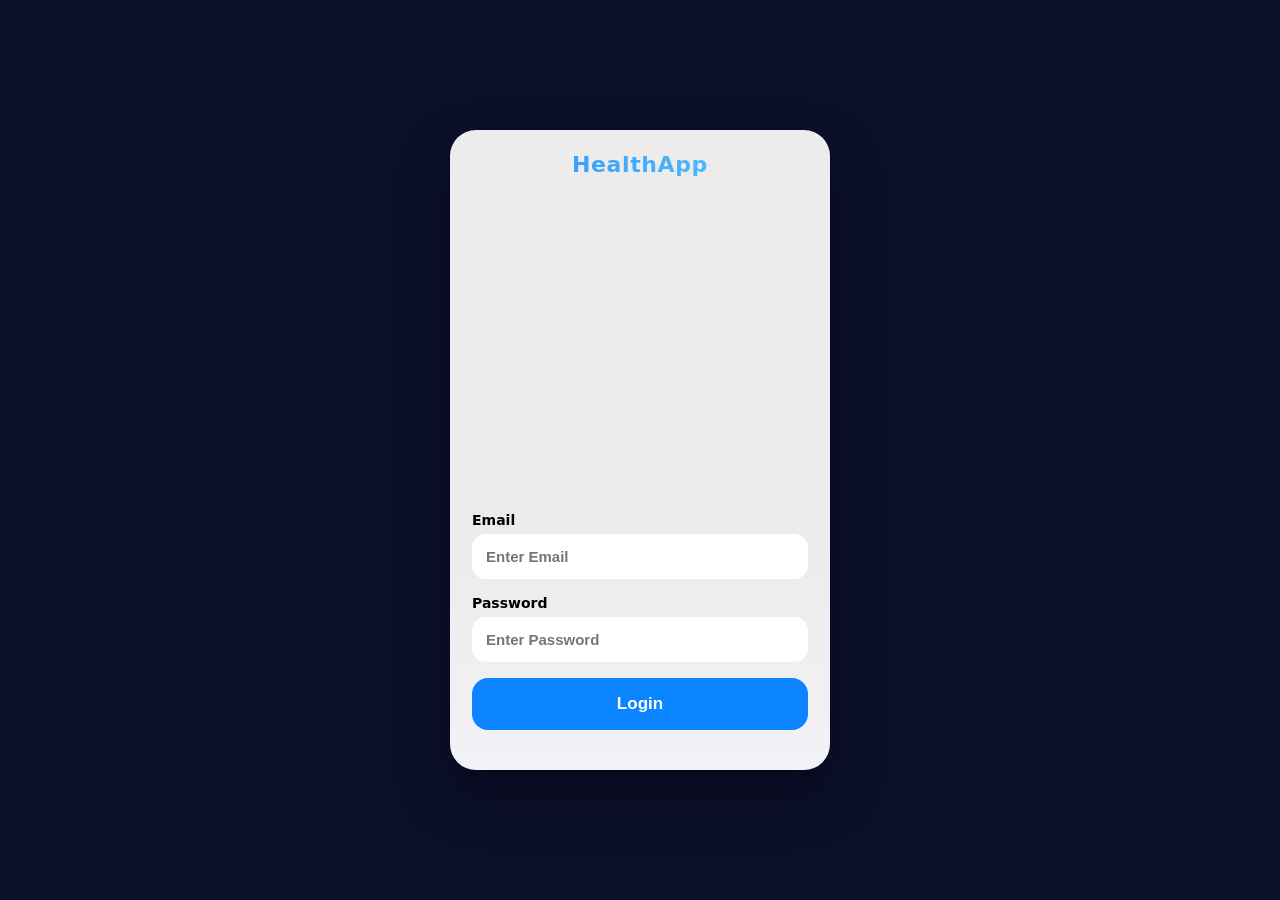
==== healthapp/index.html @ e07ad9f7 "creaed login page with animation" ====
<!DOCTYPE html>
<html lang="en">
<head>
  <meta charset="UTF-8" />
  <meta name="viewport" content="width=device-width, initial-scale=1.0" />
  <title>HealthApp Login</title>
  <link rel="stylesheet" href="styles/style.css" />
</head>

<body>

<div class="login-container">

  <!-- 🏥 APP TITLE -->
  <div class="app-title">HealthApp</div>

  <!-- 🐰 RABBIT LAYER -->
  <div class="rabbit-layer">

    <!-- IDLE (loops forever) -->
    <video id="rabbitIdle" class="rabbit active"
      autoplay muted loop playsinline
      src="assets/animations/rabbit-animation-sit.mp4"></video>

    <!-- SUCCESS (plays 2 times) -->
    <video id="rabbitSuccess" class="rabbit"
      muted playsinline
      src="assets/animations/rabbit-animation-smile.mp4"></video>

    <!-- ERROR (plays 2 times) -->
    <video id="rabbitError" class="rabbit"
      muted playsinline
      src="assets/animations/rabbit-animation-sad.mp4"></video>

  </div>

  <!-- 🎆 FIREWORKS -->
  <div id="fireworks" class="fireworks"></div>

  <!-- ✅ / ❌ TOAST -->
  <div id="successToast" class="success-toast"></div>

  <!-- LOGIN FORM -->
  <div class="content">
    <div class="form-area">
      <div class="form-glass">
        <label>Email</label>
        <input id="username" type="email" placeholder="Enter Email" />

        <label>Password</label>
        <input id="password" type="password" placeholder="Enter Password" />

        <button id="loginBtn">Login</button>
      </div>
    </div>
  </div>

</div>

<script src="scripts/script.js"></script>
</body>
</html>
---- healthapp/styles/style.css ----
*{
  margin:0;
  padding:0;
  box-sizing:border-box;
}

body{
  min-height:100vh;
  display:flex;
  justify-content:center;
  align-items:center;
  background:#0b0f2a;
  font-family:system-ui,-apple-system;
}

/* CARD */
.login-container{
  width:380px;
  height:640px;
  border-radius:26px;
  overflow:hidden;
  position:relative;
  background:linear-gradient(#ececec 65%, #f2f1f6);
  box-shadow:0 25px 50px rgba(0,0,0,.35);
}

/* APP TITLE */
.app-title{
  position:absolute;
  top:22px;
  width:100%;
  text-align:center;
  font-size:22px;
  font-weight:800;
  letter-spacing:.6px;
  background:linear-gradient(90deg,#0a84ff,#5ac8fa);
  background-clip:text;
  -webkit-background-clip:text;
  color:transparent;
  -webkit-text-fill-color:transparent;
  z-index:5;
  opacity:.9;
}

/* 🐰 RABBIT */
.rabbit-layer{
  position:absolute;
  inset:0;
  z-index:1;
}

.rabbit{
  position:absolute;
  inset:0;
  width:100%;
  height:100%;
  object-fit:contain;
  object-position:center -60px;
  opacity:0;
  transition:opacity .45s ease;

  /* anti-flicker */
  will-change:opacity;
  backface-visibility:hidden;
  transform:translateZ(0);
}

.rabbit.active{
  opacity:1;
}

/* LOGIN */
.content{
  position:relative;
  z-index:3;
  padding:22px;
}

.form-area{
  margin-top:360px;
}

/* .form-glass{
  background:rgba(255,255,255,.25);
  backdrop-filter:blur(14px);
  border-radius:22px;
  padding:20px;
  box-shadow:0 10px 30px rgba(0,0,0,.25);
} */

.form-glass label{
  font-size:14px;
  font-weight:600;
  margin-bottom:6px;
  display:block;
}

.form-glass input{
  width:100%;
  padding:14px;
  border-radius:14px;
  border:none;
  margin-bottom:16px;
  font-size:15px;
  font-weight:600;
}

.form-glass button{
  width:100%;
  padding:16px;
  border:none;
  border-radius:16px;
  background:#0a84ff;
  color:#fff;
  font-size:17px;
  font-weight:700;
}

/* 🎆 FIREWORKS */
.fireworks{
  position:absolute;
  inset:0;
  pointer-events:none;
  z-index:20;
}

.rocket{
  position:absolute;
  bottom:-40px;
  width:4px;
  height:120px;
  background:linear-gradient(to top,#fff,transparent);
  animation:rocketFly 1.3s ease-out forwards;
}

@keyframes rocketFly{
  to{transform:translateY(var(--rise));opacity:0;}
}

.spark{
  position:absolute;
  width:5px;
  height:5px;
  border-radius:50%;
  animation:skyBurst 2.6s ease-out forwards;
}

@keyframes skyBurst{
  to{transform:translate(var(--x),var(--y));opacity:0;}
}

/* TOAST */
.success-toast{
  position:absolute;
  left:50%;
  top:52%;
  transform:translate(-50%,20px);
  padding:14px 24px;
  border-radius:20px;
  color:#fff;
  font-weight:700;
  font-size:16px;
  opacity:0;
  z-index:30;
  pointer-events:none;
}

.success-toast.show{
  animation:toastFloat 4s ease-out forwards;
}

.success-toast.success{
  background:rgba(46,204,113,.9);
}

.success-toast.error{
  background:rgba(231,76,60,.9);
}

@keyframes toastFloat{
  0%{opacity:0;transform:translate(-50%,20px);}
  15%{opacity:1;transform:translate(-50%,0);}
  75%{opacity:1;transform:translate(-50%,-10px);}
  100%{opacity:0;transform:translate(-50%,-60px);}
}
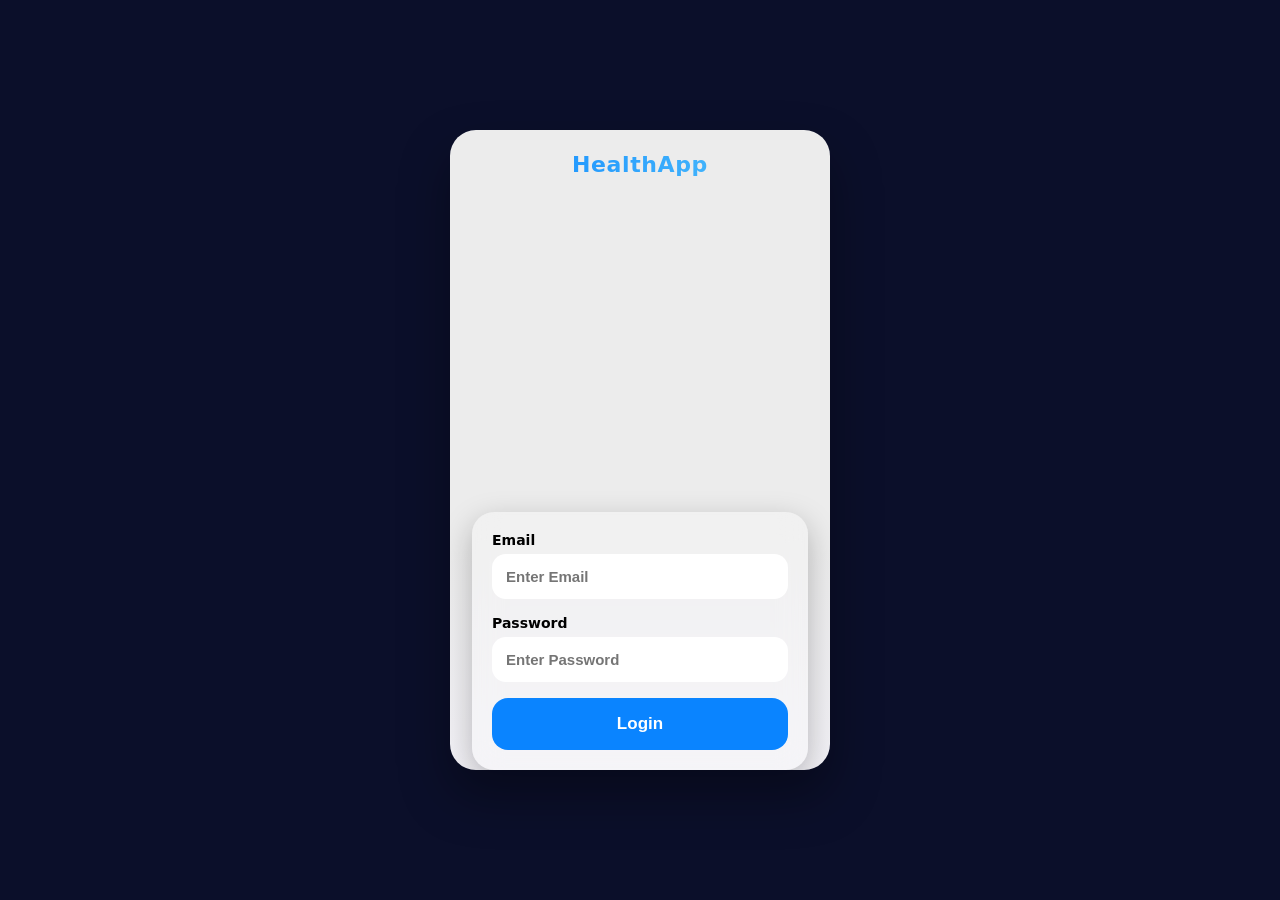
==== commit c0138543: "updated" ====
--- a/healthapp/index.html
+++ b/healthapp/index.html
@@ -14,38 +14,38 @@
   <!-- 🏥 APP TITLE -->
   <div class="app-title">HealthApp</div>
 
-  <!-- 🐰 RABBIT LAYER -->
+  <!-- 🐰 RABBIT ANIMATION -->
   <div class="rabbit-layer">
-
-    <!-- IDLE (loops forever) -->
     <video id="rabbitIdle" class="rabbit active"
       autoplay muted loop playsinline
       src="assets/animations/rabbit-animation-sit.mp4"></video>
 
-    <!-- SUCCESS (plays 2 times) -->
     <video id="rabbitSuccess" class="rabbit"
       muted playsinline
       src="assets/animations/rabbit-animation-smile.mp4"></video>
 
-    <!-- ERROR (plays 2 times) -->
     <video id="rabbitError" class="rabbit"
       muted playsinline
       src="assets/animations/rabbit-animation-sad.mp4"></video>
-
   </div>
 
   <!-- 🎆 FIREWORKS -->
   <div id="fireworks" class="fireworks"></div>
 
-  <!-- ✅ / ❌ TOAST -->
+  <!-- TOAST -->
   <div id="successToast" class="success-toast"></div>
 
   <!-- LOGIN FORM -->
   <div class="content">
     <div class="form-area">
       <div class="form-glass">
+
         <label>Email</label>
-        <input id="username" type="email" placeholder="Enter Email" />
+        <!-- 🐰 EMAIL WITH RABBIT CARET -->
+        <div class="input-wrap">
+          <input id="username" type="email" placeholder="Enter Email" autocomplete="off" />
+          <img id="rabbitCaret" class="rabbit-caret" src="assets/ui/rabbit-caret.png" />
+        </div>
 
         <label>Password</label>
         <input id="password" type="password" placeholder="Enter Password" />
--- a/healthapp/styles/style.css
+++ b/healthapp/styles/style.css
@@ -1,3 +1,6 @@
+/* =====================
+   RESET & BASE
+===================== */
 *{
   margin:0;
   padding:0;
@@ -13,7 +16,9 @@
   font-family:system-ui,-apple-system;
 }
 
-/* CARD */
+/* =====================
+   LOGIN CARD
+===================== */
 .login-container{
   width:380px;
   height:640px;
@@ -24,7 +29,9 @@
   box-shadow:0 25px 50px rgba(0,0,0,.35);
 }
 
-/* APP TITLE */
+/* =====================
+   APP TITLE
+===================== */
 .app-title{
   position:absolute;
   top:22px;
@@ -39,10 +46,11 @@
   color:transparent;
   -webkit-text-fill-color:transparent;
   z-index:5;
-  opacity:.9;
-}
-
-/* 🐰 RABBIT */
+}
+
+/* =====================
+   RABBIT MAIN ANIMATION
+===================== */
 .rabbit-layer{
   position:absolute;
   inset:0;
@@ -59,7 +67,6 @@
   opacity:0;
   transition:opacity .45s ease;
 
-  /* anti-flicker */
   will-change:opacity;
   backface-visibility:hidden;
   transform:translateZ(0);
@@ -69,7 +76,9 @@
   opacity:1;
 }
 
-/* LOGIN */
+/* =====================
+   LOGIN FORM
+===================== */
 .content{
   position:relative;
   z-index:3;
@@ -80,13 +89,13 @@
   margin-top:360px;
 }
 
-/* .form-glass{
+.form-glass{
   background:rgba(255,255,255,.25);
   backdrop-filter:blur(14px);
   border-radius:22px;
   padding:20px;
   box-shadow:0 10px 30px rgba(0,0,0,.25);
-} */
+}
 
 .form-glass label{
   font-size:14px;
@@ -103,8 +112,51 @@
   margin-bottom:16px;
   font-size:15px;
   font-weight:600;
-}
-
+  outline:none;
+}
+
+/* =====================
+   🐰 EMAIL RABBIT CARET
+   (CLEAN VERSION)
+===================== */
+
+.input-wrap{
+  position:relative;
+}
+
+/* hide native caret only for email */
+#username{
+  caret-color:transparent;
+}
+
+/* rabbit caret */
+.rabbit-caret{
+  position:absolute;
+  top:50%;
+  left:18px;
+  width:42px;
+  height:42px;
+  transform:translateY(-55%);
+  pointer-events:none;
+  display:none;
+
+  /* ❌ NO COLOR FILTER (natural PNG color) */
+}
+
+/* hop animation */
+.rabbit-caret.hop{
+  animation:rabbitHop .22s ease;
+}
+
+@keyframes rabbitHop{
+  0%{transform:translateY(-55%)}
+  50%{transform:translateY(-78%)}
+  100%{transform:translateY(-55%)}
+}
+
+/* =====================
+   BUTTON
+===================== */
 .form-glass button{
   width:100%;
   padding:16px;
@@ -114,9 +166,12 @@
   color:#fff;
   font-size:17px;
   font-weight:700;
-}
-
-/* 🎆 FIREWORKS */
+  cursor:pointer;
+}
+
+/* =====================
+   FIREWORKS
+===================== */
 .fireworks{
   position:absolute;
   inset:0;
@@ -124,32 +179,9 @@
   z-index:20;
 }
 
-.rocket{
-  position:absolute;
-  bottom:-40px;
-  width:4px;
-  height:120px;
-  background:linear-gradient(to top,#fff,transparent);
-  animation:rocketFly 1.3s ease-out forwards;
-}
-
-@keyframes rocketFly{
-  to{transform:translateY(var(--rise));opacity:0;}
-}
-
-.spark{
-  position:absolute;
-  width:5px;
-  height:5px;
-  border-radius:50%;
-  animation:skyBurst 2.6s ease-out forwards;
-}
-
-@keyframes skyBurst{
-  to{transform:translate(var(--x),var(--y));opacity:0;}
-}
-
-/* TOAST */
+/* =====================
+   SUCCESS / ERROR TOAST
+===================== */
 .success-toast{
   position:absolute;
   left:50%;
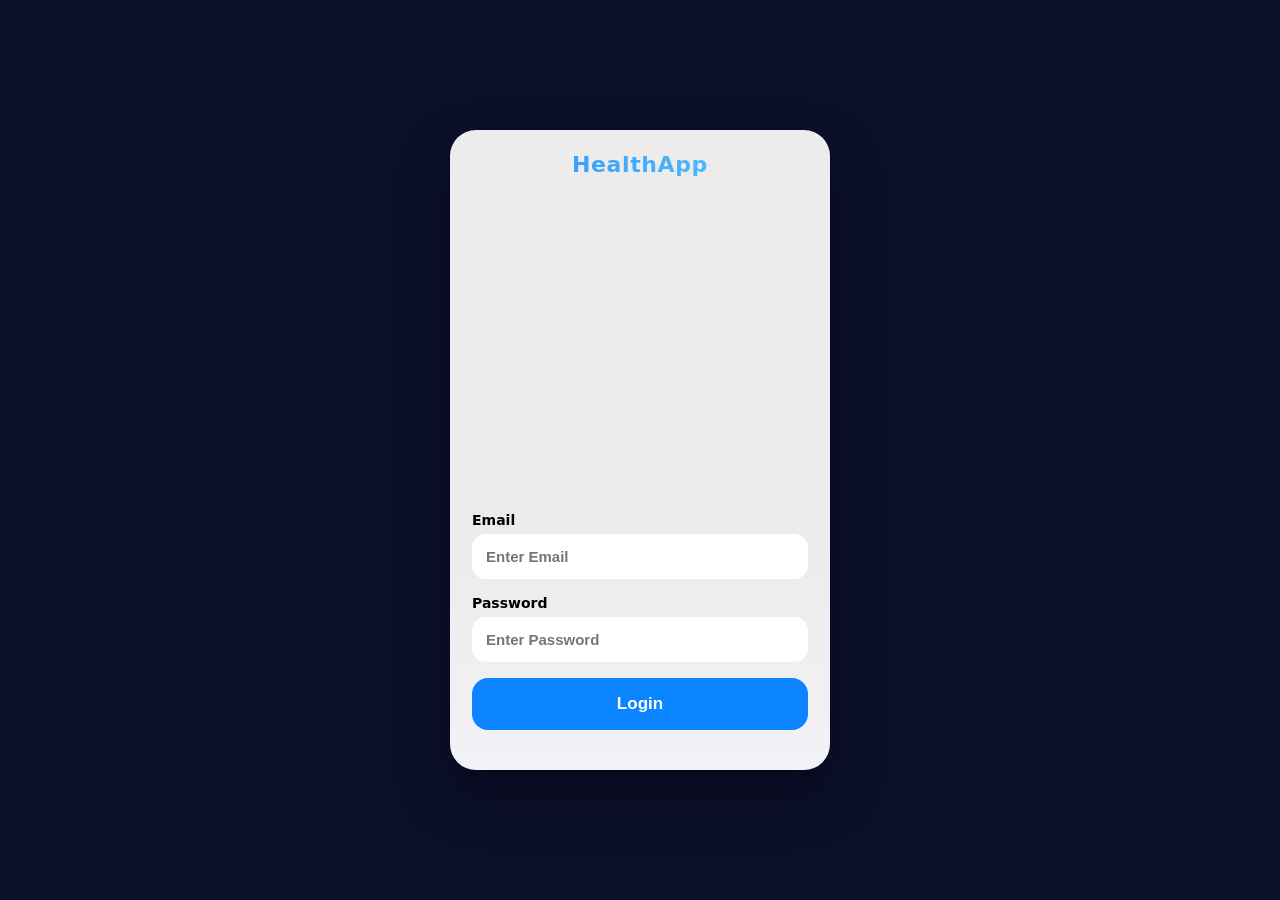
==== commit a0711497: "added rabbit image" ====
--- a/healthapp/index.html
+++ b/healthapp/index.html
@@ -14,8 +14,9 @@
   <!-- 🏥 APP TITLE -->
   <div class="app-title">HealthApp</div>
 
-  <!-- 🐰 RABBIT ANIMATION -->
+  <!-- 🐰 RABBIT LAYER -->
   <div class="rabbit-layer">
+
     <video id="rabbitIdle" class="rabbit active"
       autoplay muted loop playsinline
       src="assets/animations/rabbit-animation-sit.mp4"></video>
@@ -27,6 +28,7 @@
     <video id="rabbitError" class="rabbit"
       muted playsinline
       src="assets/animations/rabbit-animation-sad.mp4"></video>
+
   </div>
 
   <!-- 🎆 FIREWORKS -->
@@ -41,16 +43,19 @@
       <div class="form-glass">
 
         <label>Email</label>
-        <!-- 🐰 EMAIL WITH RABBIT CARET -->
         <div class="input-wrap">
           <input id="username" type="email" placeholder="Enter Email" autocomplete="off" />
           <img id="rabbitCaret" class="rabbit-caret" src="assets/ui/rabbit-caret.png" />
         </div>
 
         <label>Password</label>
-        <input id="password" type="password" placeholder="Enter Password" />
+        <div class="input-wrap">
+          <input id="password" type="password" placeholder="Enter Password" autocomplete="off" />
+          <img id="rabbitCaretPassword" class="rabbit-caret" src="assets/ui/rabbit-caret.png" />
+        </div>
 
         <button id="loginBtn">Login</button>
+
       </div>
     </div>
   </div>
--- a/healthapp/styles/style.css
+++ b/healthapp/styles/style.css
@@ -1,6 +1,3 @@
-/* =====================
-   RESET & BASE
-===================== */
 *{
   margin:0;
   padding:0;
@@ -16,9 +13,7 @@
   font-family:system-ui,-apple-system;
 }
 
-/* =====================
-   LOGIN CARD
-===================== */
+/* CARD */
 .login-container{
   width:380px;
   height:640px;
@@ -29,9 +24,7 @@
   box-shadow:0 25px 50px rgba(0,0,0,.35);
 }
 
-/* =====================
-   APP TITLE
-===================== */
+/* APP TITLE */
 .app-title{
   position:absolute;
   top:22px;
@@ -46,11 +39,10 @@
   color:transparent;
   -webkit-text-fill-color:transparent;
   z-index:5;
-}
-
-/* =====================
-   RABBIT MAIN ANIMATION
-===================== */
+  opacity:.9;
+}
+
+/* 🐰 RABBIT */
 .rabbit-layer{
   position:absolute;
   inset:0;
@@ -66,7 +58,6 @@
   object-position:center -60px;
   opacity:0;
   transition:opacity .45s ease;
-
   will-change:opacity;
   backface-visibility:hidden;
   transform:translateZ(0);
@@ -76,9 +67,7 @@
   opacity:1;
 }
 
-/* =====================
-   LOGIN FORM
-===================== */
+/* LOGIN */
 .content{
   position:relative;
   z-index:3;
@@ -89,13 +78,13 @@
   margin-top:360px;
 }
 
-.form-glass{
+/* .form-glass{
   background:rgba(255,255,255,.25);
   backdrop-filter:blur(14px);
   border-radius:22px;
   padding:20px;
   box-shadow:0 10px 30px rgba(0,0,0,.25);
-}
+} */
 
 .form-glass label{
   font-size:14px;
@@ -115,48 +104,6 @@
   outline:none;
 }
 
-/* =====================
-   🐰 EMAIL RABBIT CARET
-   (CLEAN VERSION)
-===================== */
-
-.input-wrap{
-  position:relative;
-}
-
-/* hide native caret only for email */
-#username{
-  caret-color:transparent;
-}
-
-/* rabbit caret */
-.rabbit-caret{
-  position:absolute;
-  top:50%;
-  left:18px;
-  width:42px;
-  height:42px;
-  transform:translateY(-55%);
-  pointer-events:none;
-  display:none;
-
-  /* ❌ NO COLOR FILTER (natural PNG color) */
-}
-
-/* hop animation */
-.rabbit-caret.hop{
-  animation:rabbitHop .22s ease;
-}
-
-@keyframes rabbitHop{
-  0%{transform:translateY(-55%)}
-  50%{transform:translateY(-78%)}
-  100%{transform:translateY(-55%)}
-}
-
-/* =====================
-   BUTTON
-===================== */
 .form-glass button{
   width:100%;
   padding:16px;
@@ -166,12 +113,9 @@
   color:#fff;
   font-size:17px;
   font-weight:700;
-  cursor:pointer;
-}
-
-/* =====================
-   FIREWORKS
-===================== */
+}
+
+/* 🎆 FIREWORKS */
 .fireworks{
   position:absolute;
   inset:0;
@@ -179,9 +123,32 @@
   z-index:20;
 }
 
-/* =====================
-   SUCCESS / ERROR TOAST
-===================== */
+.rocket{
+  position:absolute;
+  bottom:-40px;
+  width:4px;
+  height:120px;
+  background:linear-gradient(to top,#fff,transparent);
+  animation:rocketFly 1.3s ease-out forwards;
+}
+
+@keyframes rocketFly{
+  to{transform:translateY(var(--rise));opacity:0;}
+}
+
+.spark{
+  position:absolute;
+  width:5px;
+  height:5px;
+  border-radius:50%;
+  animation:skyBurst 2.6s ease-out forwards;
+}
+
+@keyframes skyBurst{
+  to{transform:translate(var(--x),var(--y));opacity:0;}
+}
+
+/* TOAST */
 .success-toast{
   position:absolute;
   left:50%;
@@ -215,3 +182,36 @@
   75%{opacity:1;transform:translate(-50%,-10px);}
   100%{opacity:0;transform:translate(-50%,-60px);}
 }
+
+/* =====================
+   🐰 EMAIL RABBIT CARET
+===================== */
+
+.input-wrap{
+  position:relative;
+}
+
+#username{
+  caret-color:transparent;
+}
+
+.rabbit-caret{
+  position:absolute;
+  top:50%;
+  left:14px;
+  width:32px;
+  height:32px;
+  transform:translateY(-55%);
+  pointer-events:none;
+  display:none;
+}
+
+.rabbit-caret.hop{
+  animation:rabbitHop .18s ease;
+}
+
+@keyframes rabbitHop{
+  0%{transform:translateY(-55%)}
+  50%{transform:translateY(-75%)}
+  100%{transform:translateY(-55%)}
+}
